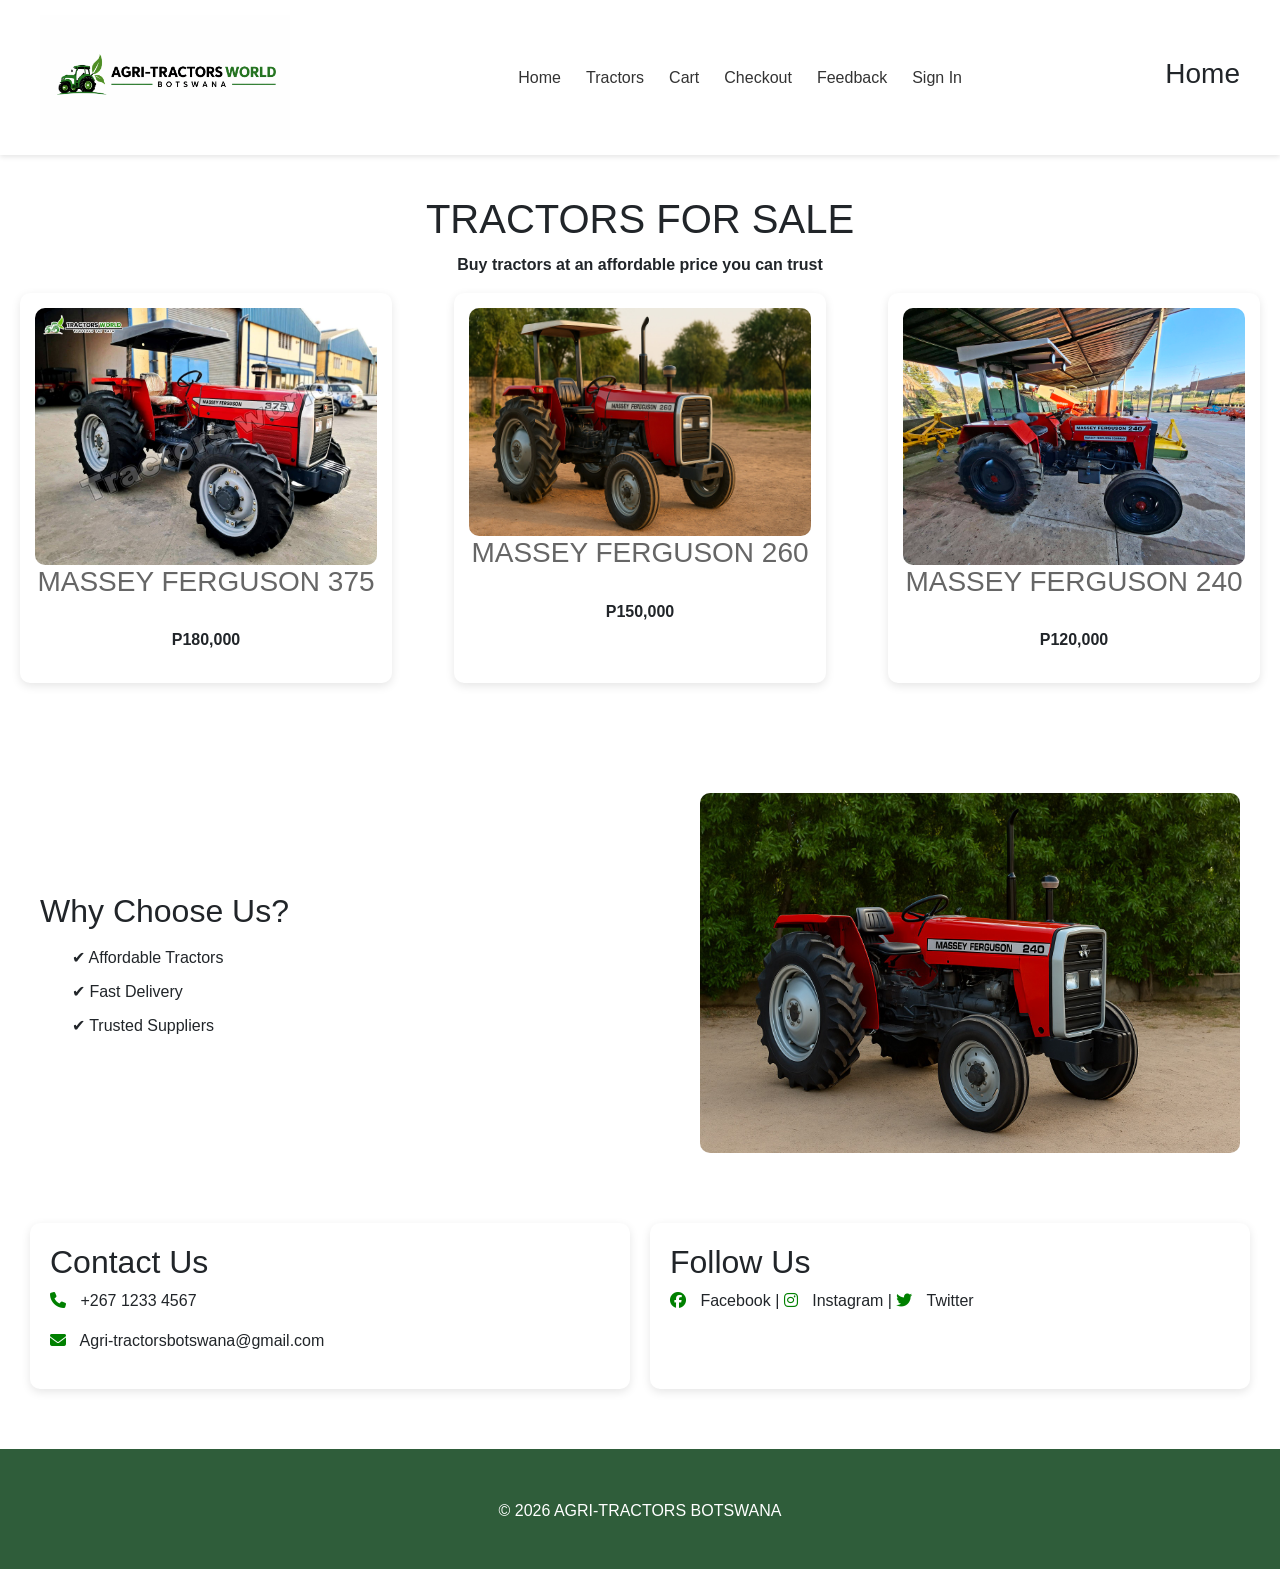
==== index.html @ 28126370 "Update index.html" ====
<!DOCTYPE html>
<html>
<head>
    <title>Home</title>
     <link rel="stylesheet"href="styles.css">
    <link rel="stylesheet" href="https://cdnjs.cloudflare.com/ajax/libs/font-awesome/6.5.0/css/all.min.css">
     <link href="https://cdn.jsdelivr.net/npm/bootstrap@5.3.0/dist/css/bootstrap.min.css" rel="stylesheet">
</head>
      
     <body>
<header class="header">
      <img src="logo2.png"  width="250"> 
     <nav class="navbar">
        <a href="index.html">Home</a> 
        <a href="products.html">Tractors</a> 
        <a href="cart.html">Cart</a> 
        <a href="checkout.html">Checkout</a>
        <a href="feedback.html">Feedback</a>
         <a href="signin.html">Sign In</a>
         </nav>
    <h3>Home</h3>
    
</header>
<section id="home">
    <h1>TRACTORS FOR SALE</h1>
    <p class="subtitle">Buy tractors at an affordable price you can trust</p>

   <div class="tractor-container">

        <div class="tractor-card">
            <img src="375.jpg">
            <h3>MASSEY FERGUSON 375</h3>
            <p class="price">P180,000</p>
        </div>

        <div class="tractor-card">
            <img src="260.jpg">
            <h3>MASSEY FERGUSON 260</h3>
            <p class="price">P150,000</p>
        </div>

        <div class="tractor-card">
            <img src="240.jpg">
            <h3>MASSEY FERGUSON 240</h3>
            <p class="price">P120,000</p>
        </div>

    </div>
</section>
<section class="why">
    
    <div class="why-text">
        <h2>Why Choose Us?</h2>
        <ul>
            <li>✔ Affordable Tractors</li>
            <li>✔ Fast Delivery</li>
            <li>✔ Trusted Suppliers</li>
        </ul>
    </div>

    <div class="why-image">
        <img src="1234.jpg"  width="250"> 
    </div>

</section>
    
   <section class="contact-section">

    <div class="contact-box">
        <h2>Contact Us</h2>
      <p><i class="fas fa-phone"></i> +267 1233 4567</p>
      <p><i class="fas fa-envelope"></i> Agri-tractorsbotswana@gmail.com</p>
    </div>

    <div class="contact-box">
        <h2>Follow Us</h2>
      <p>
    <i class="fab fa-facebook"></i> Facebook |
    <i class="fab fa-instagram"></i> Instagram |
    <i class="fab fa-twitter"></i> Twitter
</p>
    </div>

</section>
         <footer>
    <p>&copy; 2026 AGRI-TRACTORS BOTSWANA</p>
</footer>
</body>
    <script src="https://cdn.jsdelivr.net/npm/@popperjs/core@2.11.6/dist/umd/popper.min.js"></script>

<script src="https://cdn.jsdelivr.net/npm/bootstrap@5.3.0/dist/js/bootstrap.min.js"></script>
</html>
---- styles.css ----
* {
    margin: 0;
    padding: 0;
    box-sizing: border-box;
    font-family: Arial, sans-serif;
}


body {
    background-color: #f5f5f5;
}


.header {
    display: flex;
    justify-content: space-between;
    align-items: center;
    padding: 15px 40px;
    background: white;
    box-shadow: 0 2px 5px rgba(0,0,0,0.1);
}


.navbar a {
    text-decoration: none;
    color: #333;
    margin-left: 25px;
    font-weight: 500;
}

.navbar a: hover {
    color: green;
}
.tractor-card {
    background: white;
    padding: 15px;
    border-radius: 10px;
    width: 30%;   
    box-shadow: 0 3px 10px rgba(0,0,0,0.1);
}

.tractor-container {
    display: flex;              
    justify-content: space-between;
    gap: 20px;                 
    flex-wrap: wrap;            
}

#home {
    text-align: center;
    padding: 40px 20px;
}

#home h1 {
    font-size: 40px;
    margin-bottom: 10px;
}

#home h3 {
    color: #666;
    margin-bottom: 30px;
}





#home img {
    width: 100%;
    border-radius: 10px;
}

#home p {
    margin-top: 10px;
    font-weight: bold;
}


section:nth-of-type(2) {
    display: flex;
    justify-content: space-between;
    align-items: center;
    padding: 40px;
    background: white;
    margin-top: 30px;
}

section:nth-of-type(2) h2 {
    margin-bottom: 15px;
}

section:nth-of-type(2) ul {
    list-style: none;
}

section:nth-of-type(2) li {
    margin-bottom: 10px;
    font-size: 16px;
}


footer {
    background: #2f5d3a;
    color: white;
    padding: 30px;
    margin-top: 30px;
}

footer h2 {
    margin-top: 15px;
}

footer li {
    list-style: none;
    margin: 5px 0;
}

footer p {
    margin-top: 20px;
    text-align: center;
}
.why {
    display: flex;
    justify-content: space-between;
    align-items: center;
    padding: 40px;
    background: white;
    margin-top: 30px;
}

.why-text {
    width: 50%;
}

.why-text h2 {
    margin-bottom: 15px;
}

.why-text ul {
    list-style: none;
}

.why-text li {
    margin-bottom: 10px;
    font-size: 16px;
}

.why-image {
    width: 45%;
}

.why-image img {
    width: 100%;
    border-radius: 10px;
}
.contact-section {
    display: flex;
    gap: 20px;
    padding: 30px;
}

.contact-box {
    flex: 1;
    background: white;
    padding: 20px;
    border-radius: 10px;
    box-shadow: 0 3px 10px rgba(0,0,0,0.1);
}
i {
     color: green;
    margin-right: 10px;
}
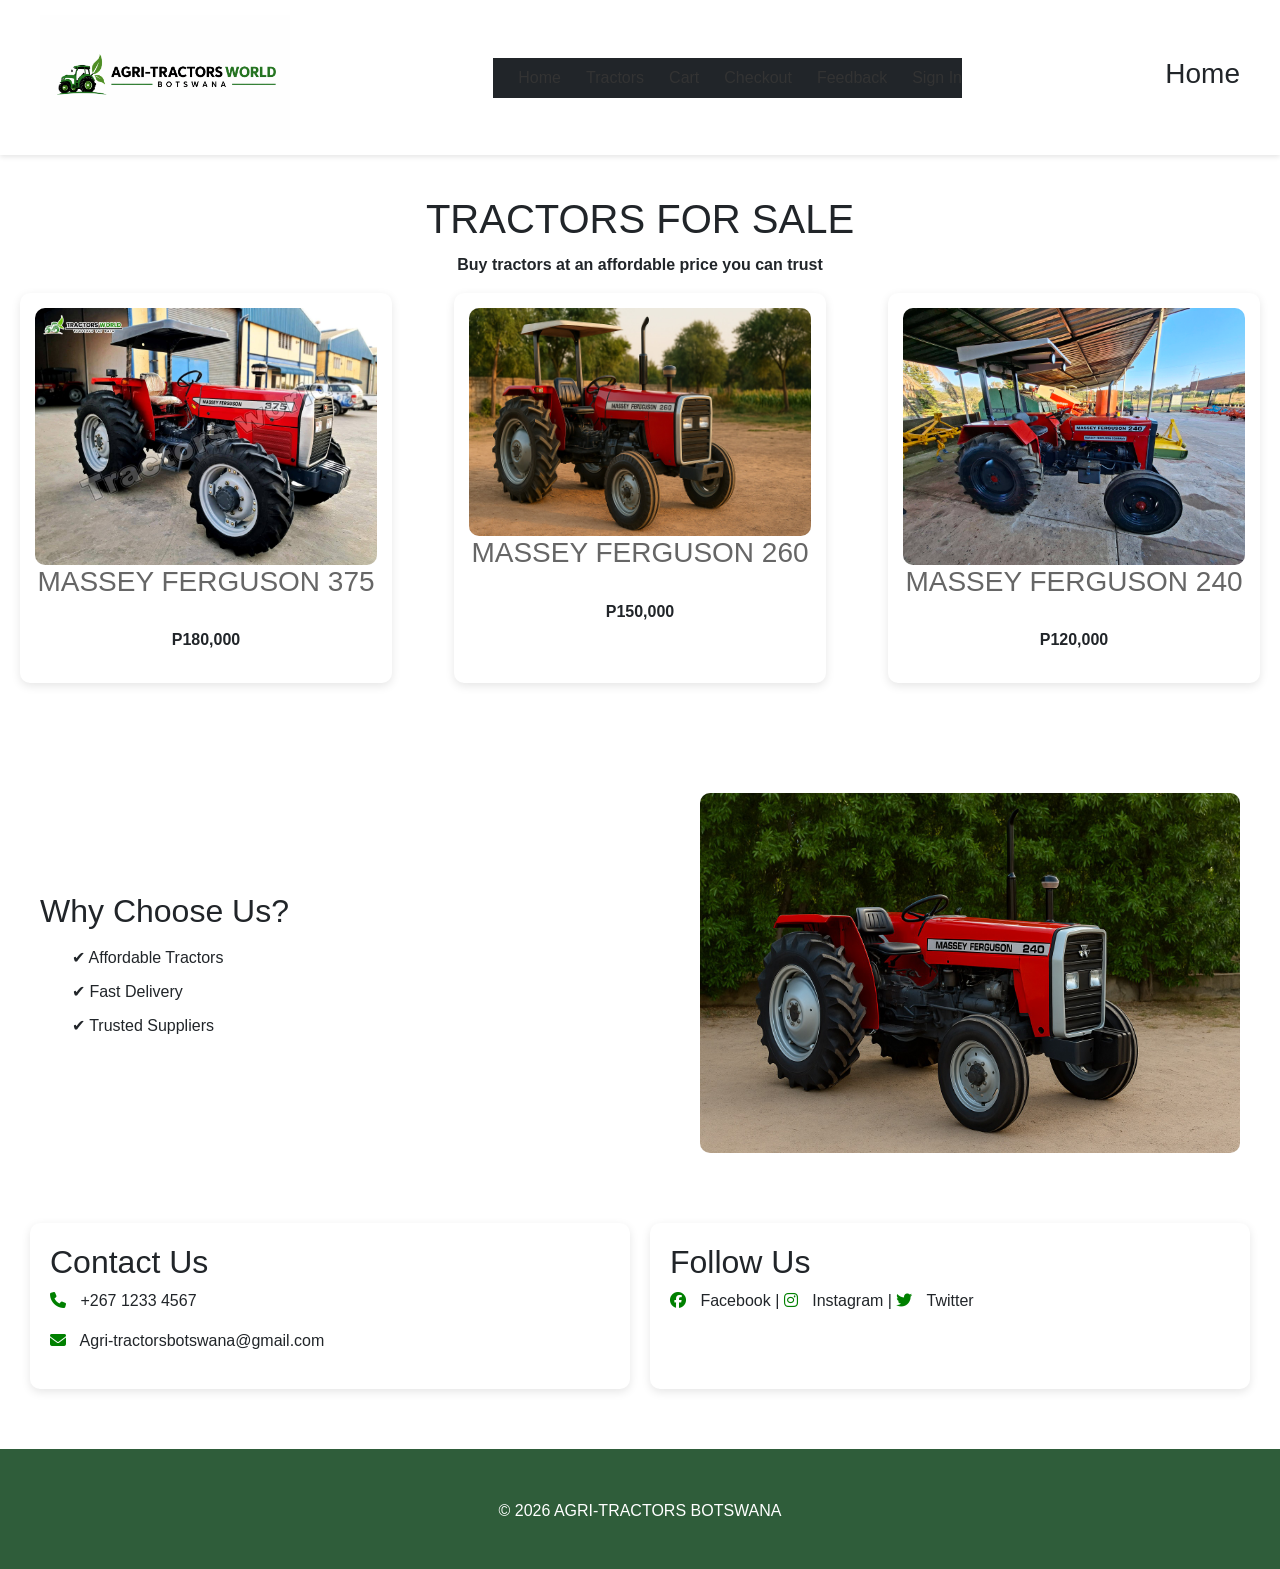
==== commit d58bfba0: "Update index.html" ====
--- a/index.html
+++ b/index.html
@@ -10,7 +10,9 @@
      <body>
 <header class="header">
       <img src="logo2.png"  width="250"> 
-     <nav class="navbar">
+    
+     <nav class="navbar navbar-expand-lg navbar-dark bg-dark">
+         
         <a href="index.html">Home</a> 
         <a href="products.html">Tractors</a> 
         <a href="cart.html">Cart</a> 
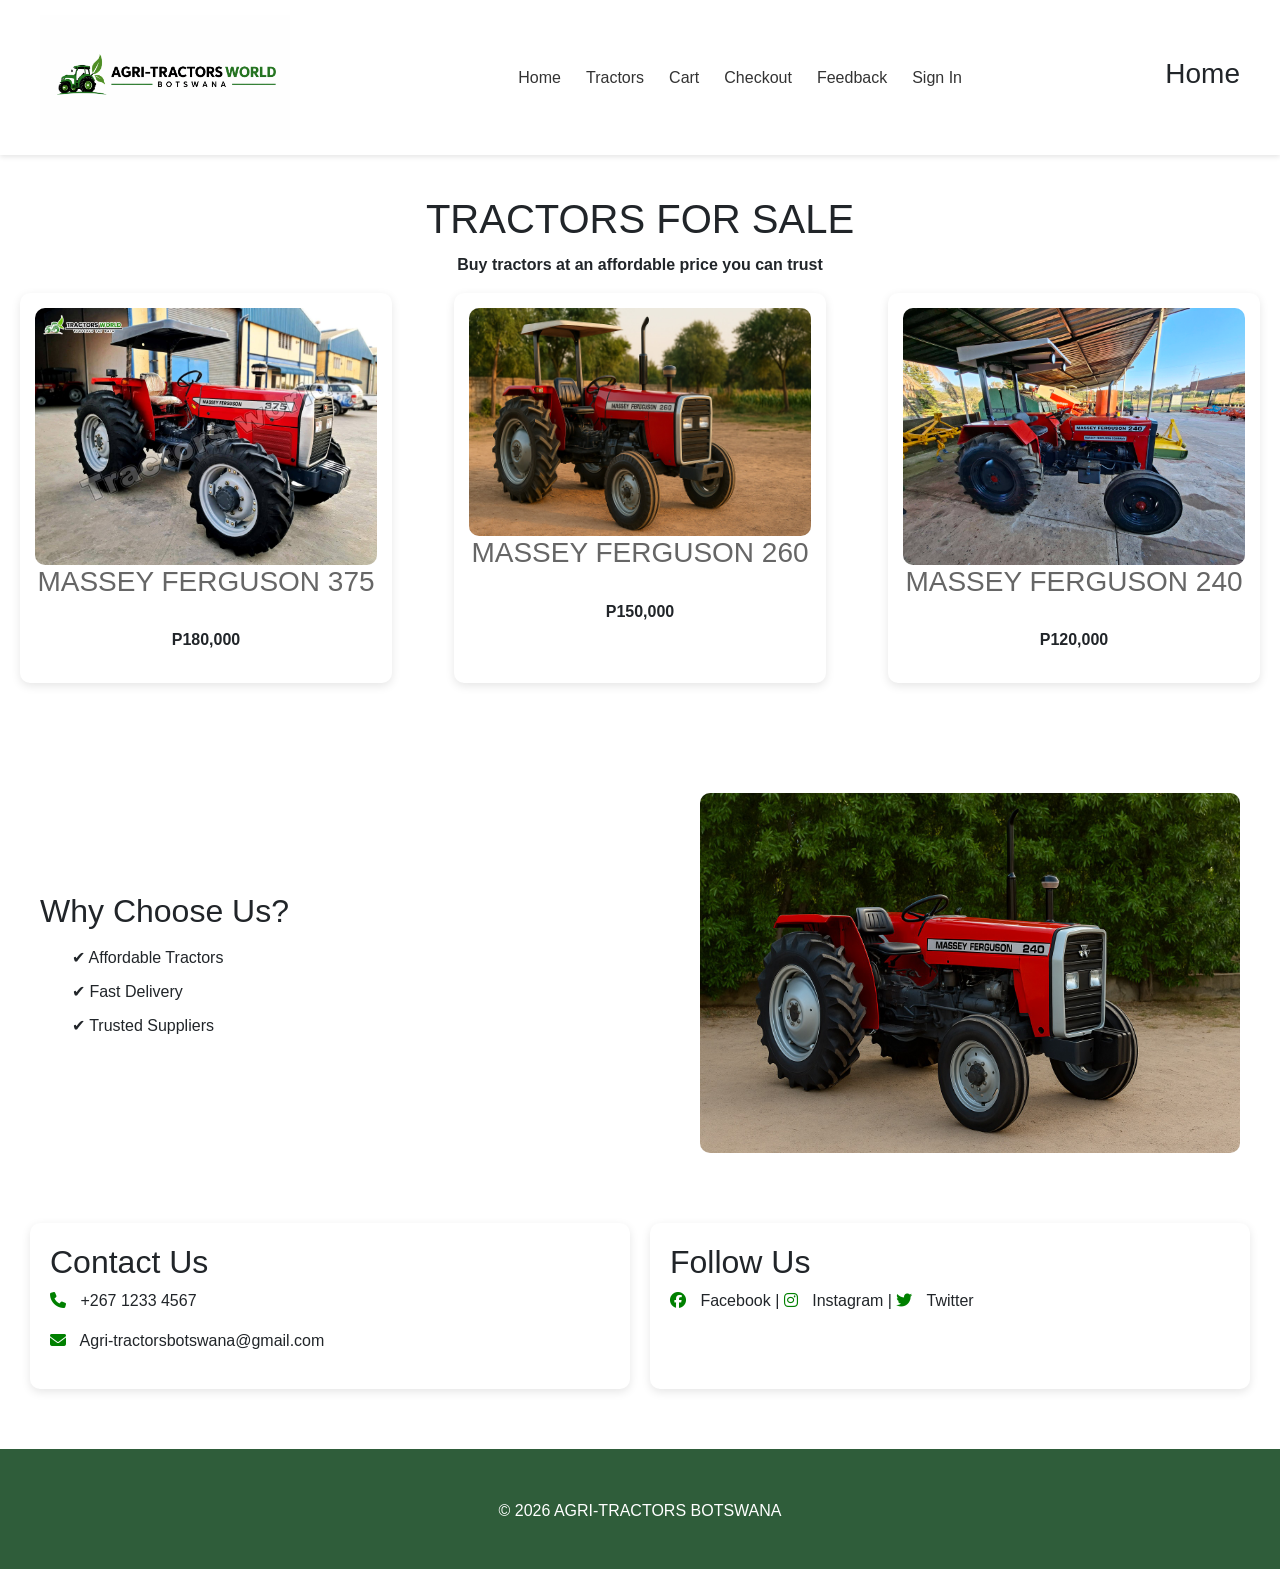
==== commit 8265ae11: "Update index.html" ====
--- a/index.html
+++ b/index.html
@@ -11,7 +11,7 @@
 <header class="header">
       <img src="logo2.png"  width="250"> 
     
-     <nav class="navbar navbar-expand-lg navbar-dark bg-dark">
+     <nav class="navbar">
          
         <a href="index.html">Home</a> 
         <a href="products.html">Tractors</a> 
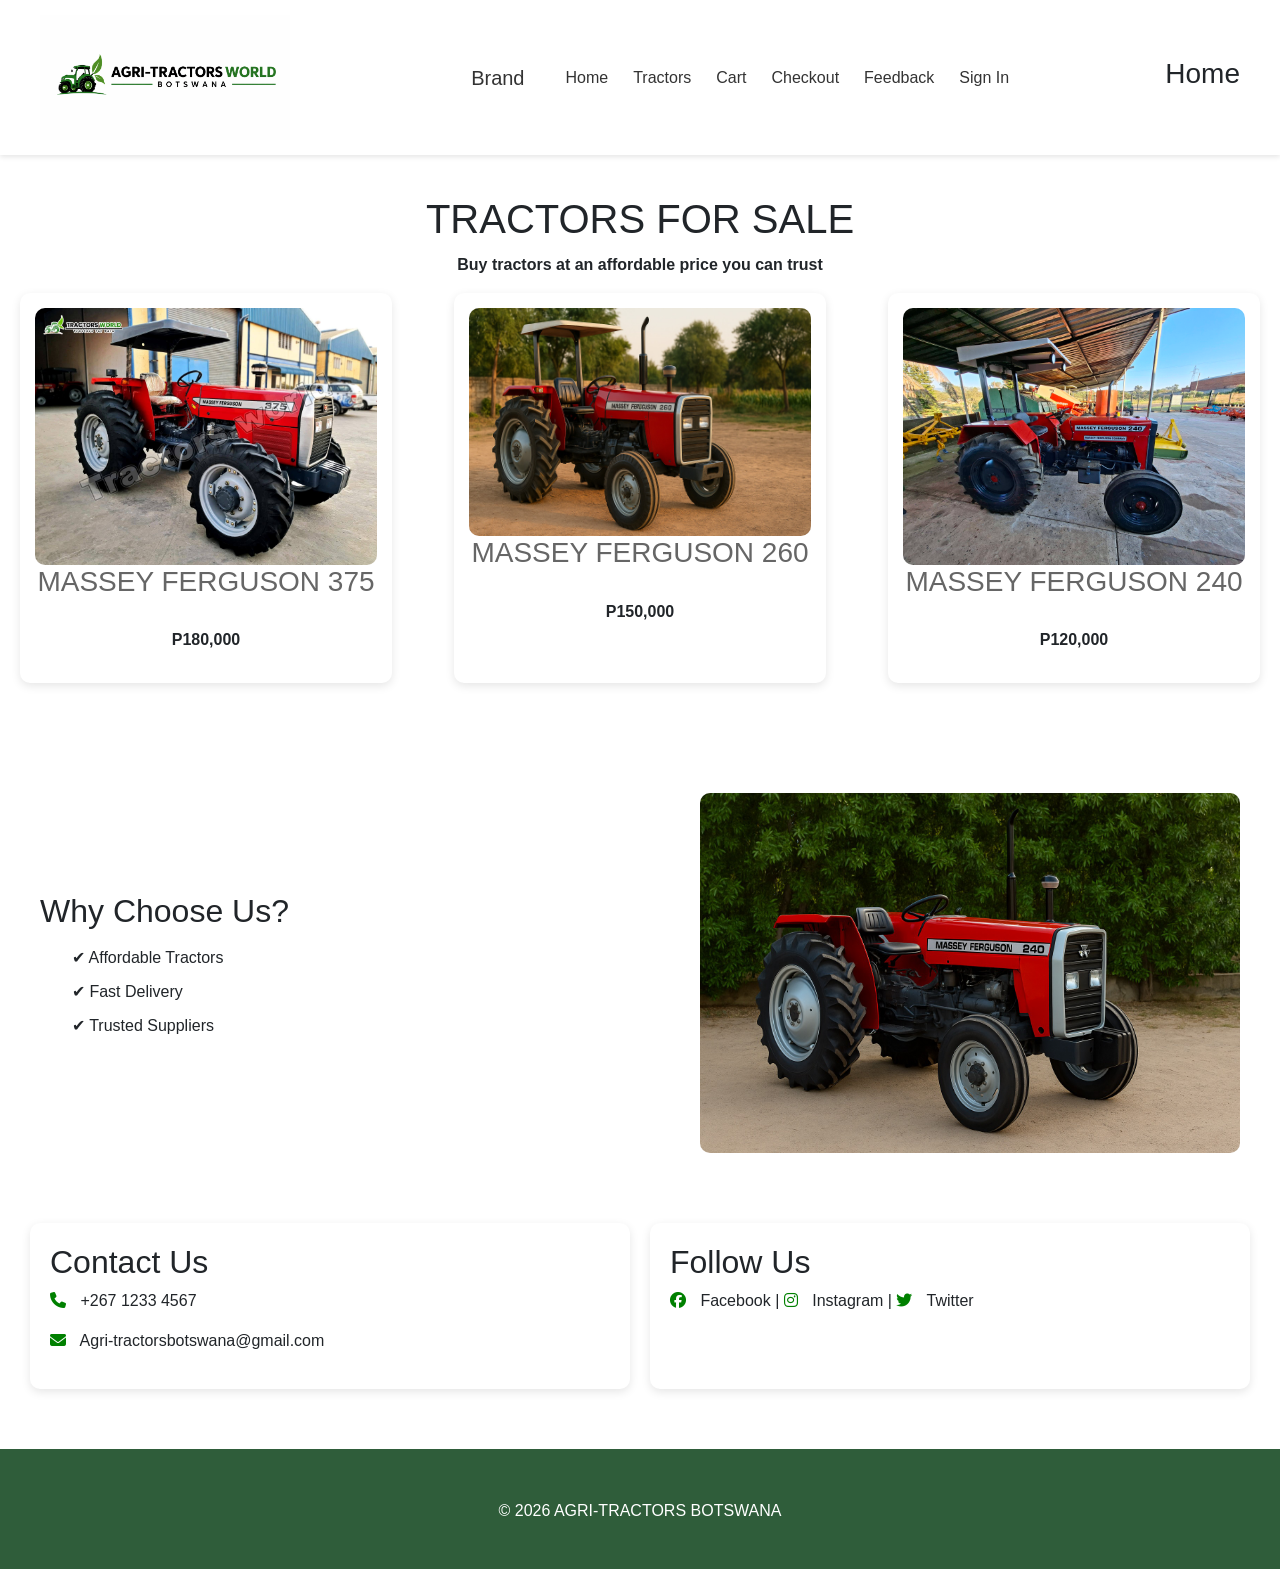
==== commit 1407832d: "Update index.html" ====
--- a/index.html
+++ b/index.html
@@ -11,15 +11,28 @@
 <header class="header">
       <img src="logo2.png"  width="250"> 
     
-     <nav class="navbar">
-         
-        <a href="index.html">Home</a> 
-        <a href="products.html">Tractors</a> 
-        <a href="cart.html">Cart</a> 
-        <a href="checkout.html">Checkout</a>
-        <a href="feedback.html">Feedback</a>
-         <a href="signin.html">Sign In</a>
-         </nav>
+<nav class="navbar navbar-expand-lg">
+  <div class="container-fluid">
+    
+    <a class="navbar-brand" href="#">Brand</a>
+
+    
+    <button class="navbar-toggler" type="button" data-bs-toggle="collapse" data-bs-target="#navbarNav">
+      ☰
+    </button>
+
+   
+    <div class="collapse navbar-collapse" id="navbarNav">
+      <a href="index.html">Home</a> 
+      <a href="products.html">Tractors</a> 
+      <a href="cart.html">Cart</a> 
+      <a href="checkout.html">Checkout</a>
+      <a href="feedback.html">Feedback</a>
+      <a href="signin.html">Sign In</a>
+    </div>
+
+  </div>
+</nav>
     <h3>Home</h3>
     
 </header>
--- a/styles.css
+++ b/styles.css
@@ -105,6 +105,7 @@
     color: white;
     padding: 30px;
     margin-top: 30px;
+    align: bottom;
 }
 
 footer h2 {
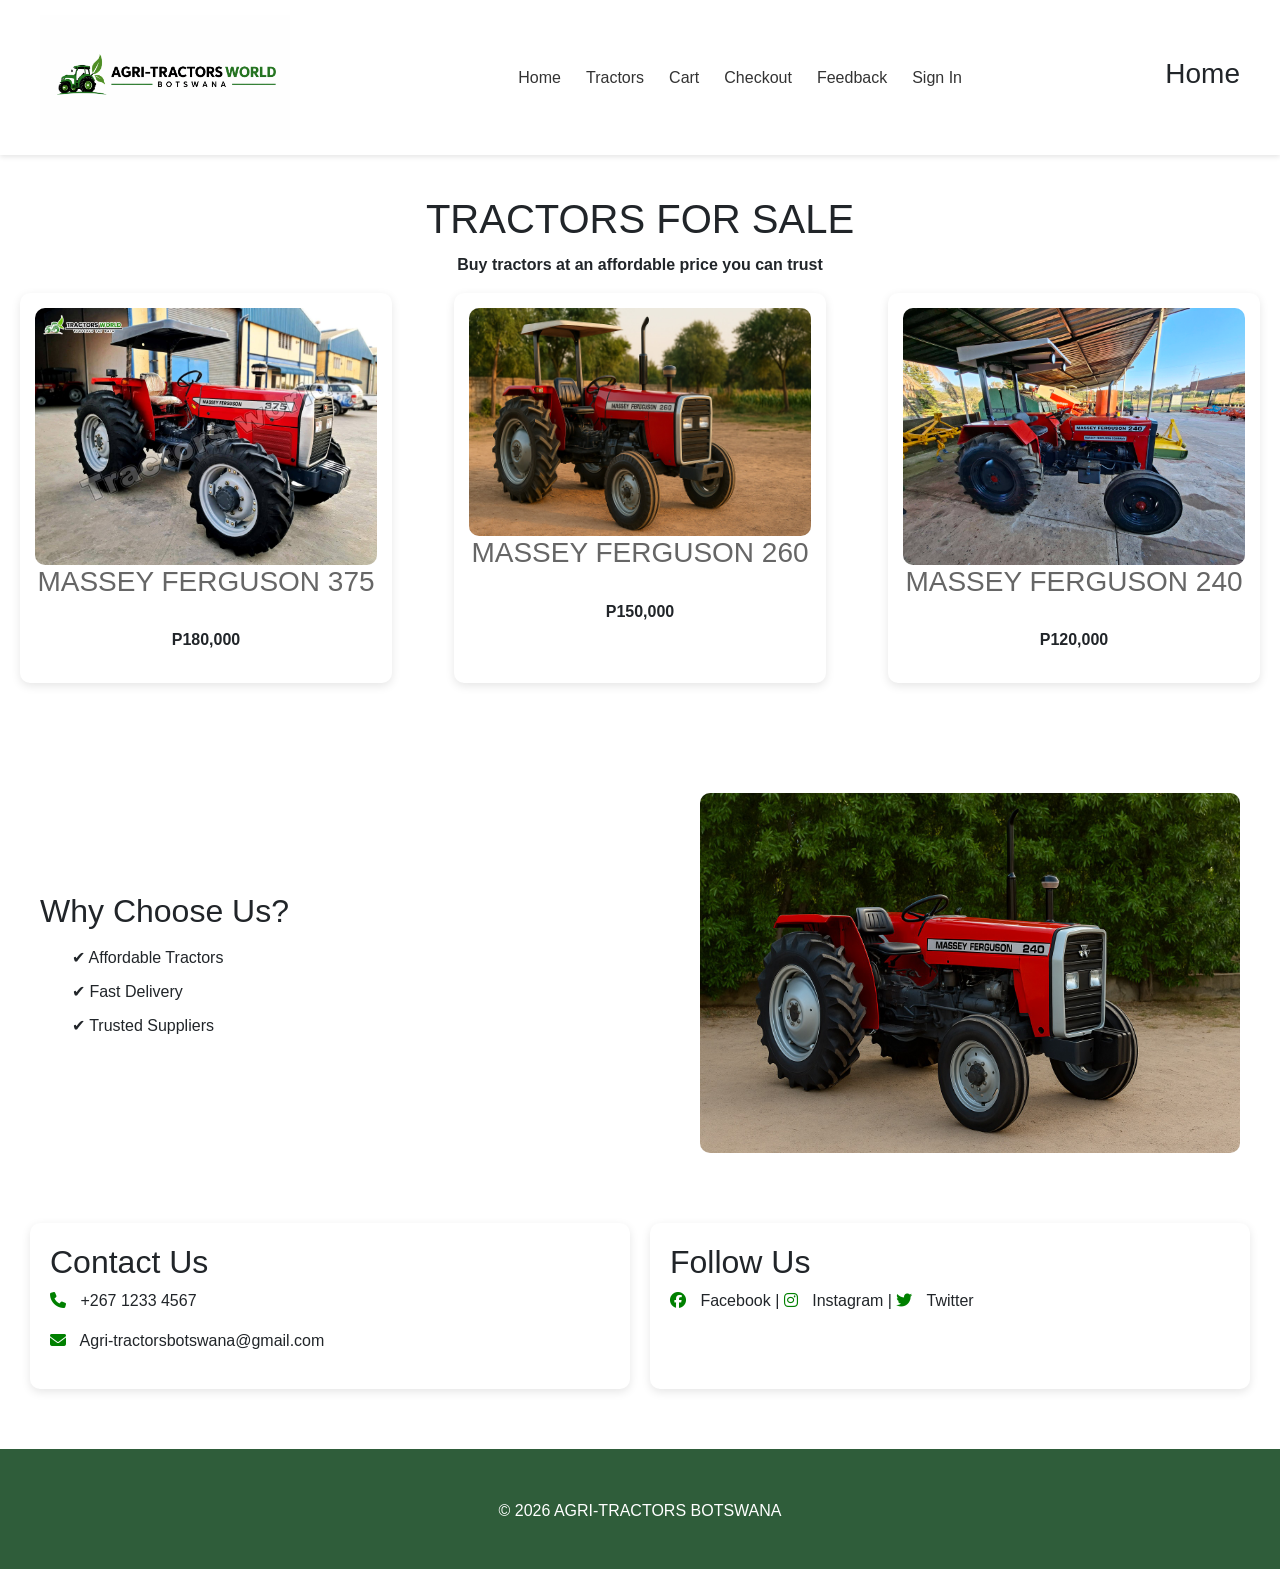
==== commit 63ece502: "Update index.html" ====
--- a/index.html
+++ b/index.html
@@ -14,7 +14,7 @@
 <nav class="navbar navbar-expand-lg">
   <div class="container-fluid">
     
-    <a class="navbar-brand" href="#">Brand</a>
+   
 
     
     <button class="navbar-toggler" type="button" data-bs-toggle="collapse" data-bs-target="#navbarNav">
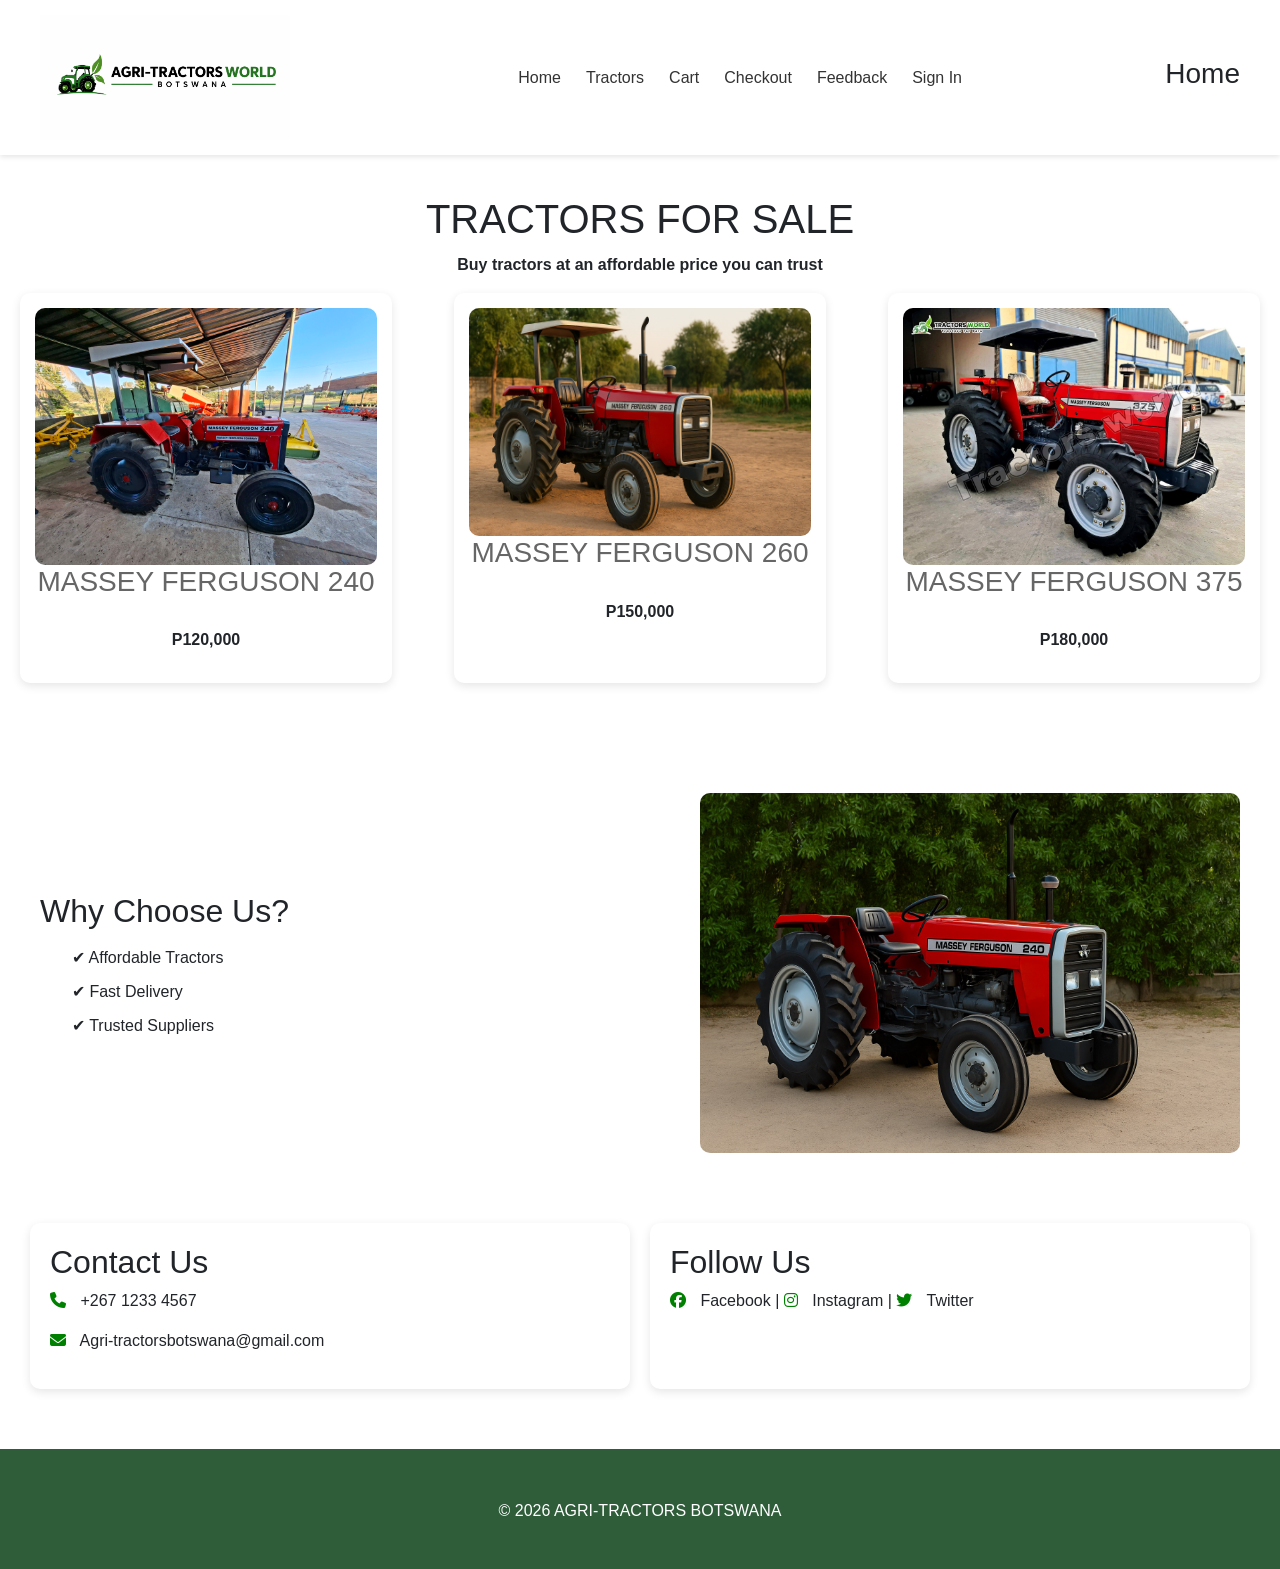
==== commit 16ce896b: "Update index.html" ====
--- a/index.html
+++ b/index.html
@@ -43,9 +43,9 @@
    <div class="tractor-container">
 
         <div class="tractor-card">
-            <img src="375.jpg">
-            <h3>MASSEY FERGUSON 375</h3>
-            <p class="price">P180,000</p>
+            <img src="240.jpg">
+            <h3>MASSEY FERGUSON 240</h3>
+            <p class="price">P120,000</p>
         </div>
 
         <div class="tractor-card">
@@ -55,9 +55,9 @@
         </div>
 
         <div class="tractor-card">
-            <img src="240.jpg">
-            <h3>MASSEY FERGUSON 240</h3>
-            <p class="price">P120,000</p>
+            <img src="375.jpg">
+            <h3>MASSEY FERGUSON 375</h3>
+            <p class="price">P180,000</p>
         </div>
 
     </div>
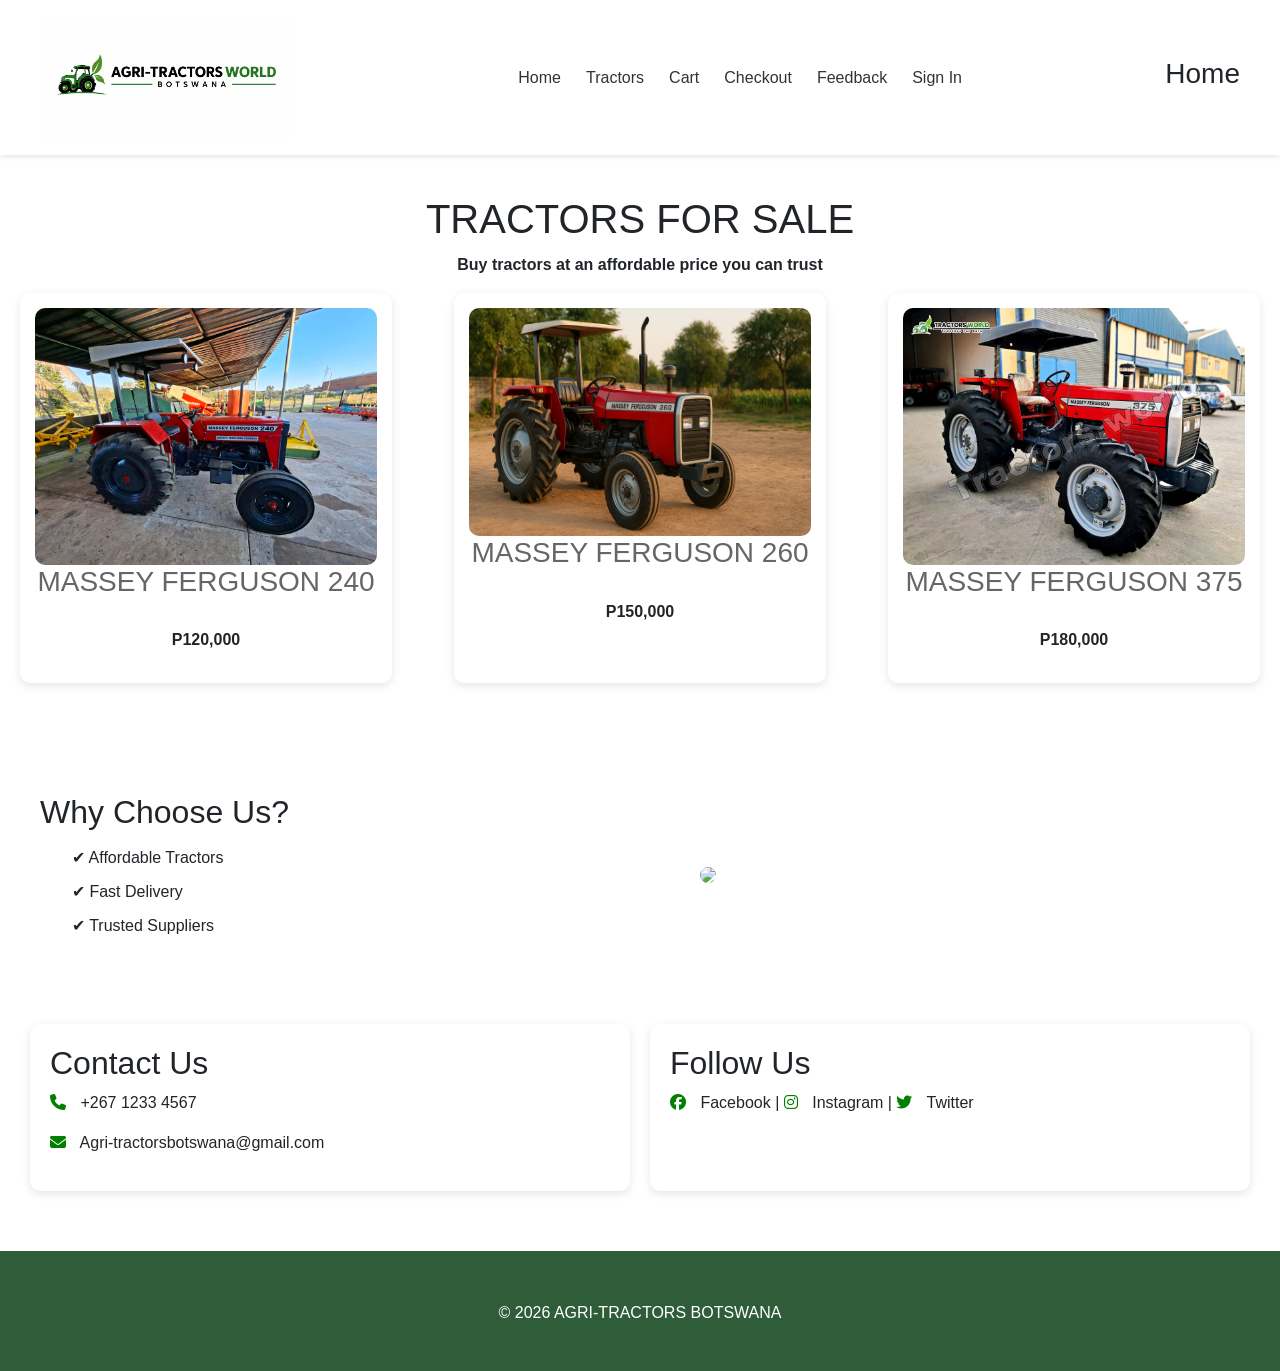
==== commit 04041ea4: "Update index.html" ====
--- a/index.html
+++ b/index.html
@@ -9,7 +9,7 @@
       
      <body>
 <header class="header">
-      <img src="logo2.png"  width="250"> 
+      <img src="images/logo2.png"  width="250"> 
     
 <nav class="navbar navbar-expand-lg">
   <div class="container-fluid">
@@ -43,19 +43,19 @@
    <div class="tractor-container">
 
         <div class="tractor-card">
-            <img src="240.jpg">
+            <img src="images/240.jpg">
             <h3>MASSEY FERGUSON 240</h3>
             <p class="price">P120,000</p>
         </div>
 
         <div class="tractor-card">
-            <img src="260.jpg">
+            <img src="images/260.jpg">
             <h3>MASSEY FERGUSON 260</h3>
             <p class="price">P150,000</p>
         </div>
 
         <div class="tractor-card">
-            <img src="375.jpg">
+            <img src="images/375.jpg">
             <h3>MASSEY FERGUSON 375</h3>
             <p class="price">P180,000</p>
         </div>
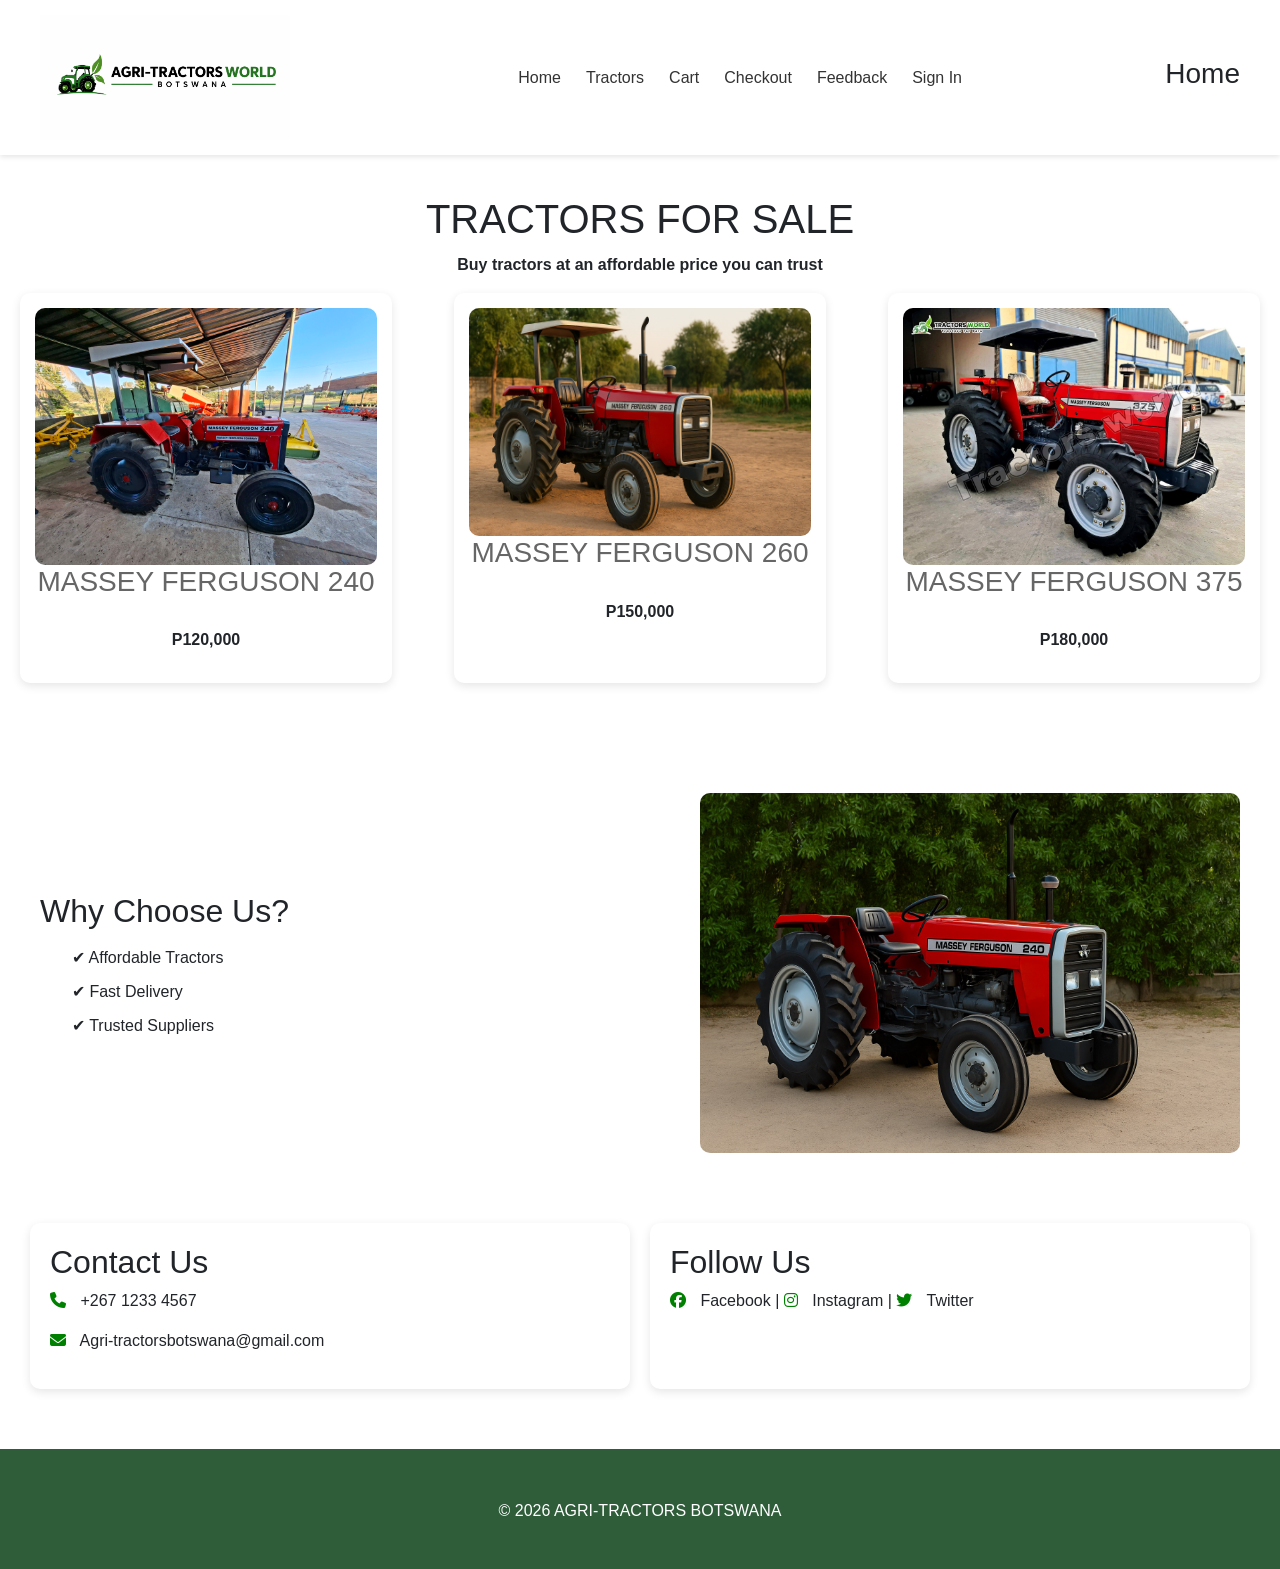
==== commit 3dfbe2d3: "Update index.html" ====
--- a/index.html
+++ b/index.html
@@ -74,7 +74,7 @@
     </div>
 
     <div class="why-image">
-        <img src="1234.jpg"  width="250"> 
+        <img src="images/1234.jpg"  width="250"> 
     </div>
 
 </section>
